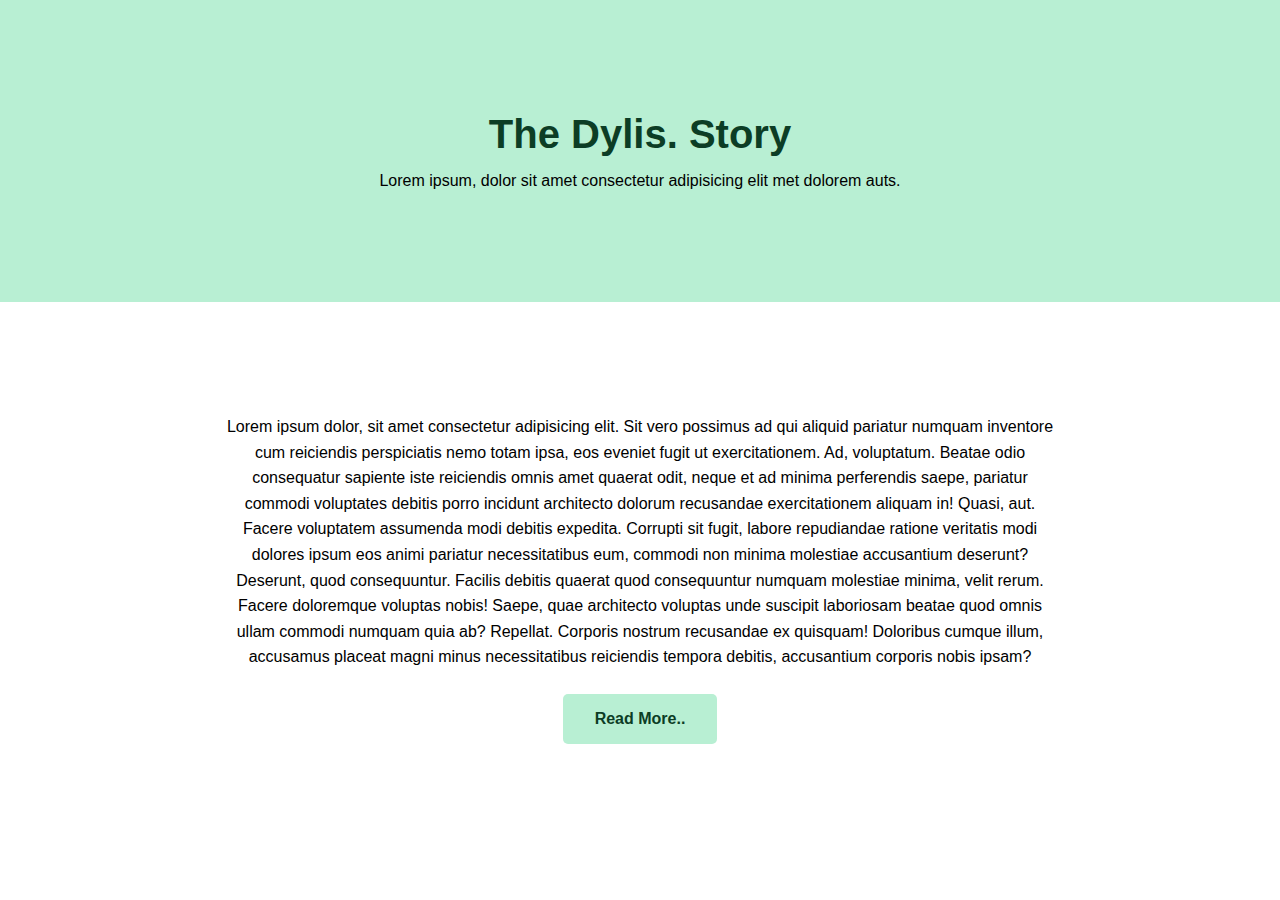
==== about.html @ 0e4374e7 "updated.." ====
<!DOCTYPE html>
<html lang="en">
<head>
    <meta charset="UTF-8">
    <meta http-equiv="X-UA-Compatible" content="IE=edge">
    <meta name="viewport" content="width=device-width, initial-scale=1.0">
    <title>About Us</title>
    <link rel="stylesheet" href="styles.css">
</head>
<body id="about-body">
    <header id="about-header">
        <h1>The Dylis. Story</h1>
        <p>Lorem ipsum, dolor sit amet consectetur adipisicing elit met dolorem auts.</p>
    </header>

    <main id="about-main">
        <div class="story">
            <p>Lorem ipsum dolor, sit amet consectetur adipisicing elit. Sit vero possimus ad qui aliquid pariatur numquam inventore cum reiciendis perspiciatis nemo totam ipsa, eos eveniet fugit ut exercitationem. Ad, voluptatum.
            Beatae odio consequatur sapiente iste reiciendis omnis amet quaerat odit, neque et ad minima perferendis saepe, pariatur commodi voluptates debitis porro incidunt architecto dolorum recusandae exercitationem aliquam in! Quasi, aut.
            Facere voluptatem assumenda modi debitis expedita. Corrupti sit fugit, labore repudiandae ratione veritatis modi dolores ipsum eos animi pariatur necessitatibus eum, commodi non minima molestiae accusantium deserunt? Deserunt, quod consequuntur.
            Facilis debitis quaerat quod consequuntur numquam molestiae minima, velit rerum. Facere doloremque voluptas nobis! Saepe, quae architecto voluptas unde suscipit laboriosam beatae quod omnis ullam commodi numquam quia ab? Repellat.
            Corporis nostrum recusandae ex quisquam! Doloribus cumque illum, accusamus placeat magni minus necessitatibus reiciendis tempora debitis, accusantium corporis nobis ipsam?</p>
            <button id="open-btn" type="button">Read More..</button>
        </div>

        <div class="modal-container">
            <div class="modal">
                <p>Lorem ipsum dolor sit, amet consectetur adipisicing elit. Debitis, accusamus unde labore beatae ducimus quaerat enim cum quas neque id molestias. Minus reprehenderit illum officiis modi sed, dicta aspernatur velit!</p>
                <div class="close-btn">&times;</div>
            </div>
        </div>
    </main>

    <!-- <footer id="about-footer">
        <p class="copyright">Dylis &copy; 2022</p>
    </footer> -->

    <script src="main.js"></script>
</body>
</html>
---- styles.css ----
@import url('http://fonts.cdnfonts.com/css/graphik');
*{
    margin: 0;
    padding: 0;
}

html, body{
    width: 100%;
    /* height: 100vh; */
    font-family: 'Graphik', sans-serif;
    scroll-behavior: smooth;
}

.index{
    background-color: #f6f6f6;
}

.navbar{
    position: fixed; 
    top: 0; 
    left: 0; 
    z-index: 9999; 
    width: 100%; 
    height: 47px; 
    background-color: #b8efd3;
    padding-top: 22px;
}

.navbar .navbar-container{
    display: flex;
    justify-content: space-between;
    margin: 0px 55px 0 55px;
    align-items: center;
}

.navbar-container .navbar-brand{
    text-decoration: none;
    font-size: 25px;
    font-weight: 700;
    color: rgb(44, 43, 43);
}

.nav-links .nav-list{
    display: flex;
}

.nav-list .nav-item{
    margin: 0 20px;
    list-style: none;
    text-decoration: none;
}

.nav-list a{
    position: relative;
    text-decoration: none;
    font-size: 16px;
    color: rgb(44, 43, 43);
    font-weight: 300;
    transition: .3s;
}

/* .nav-list a::after{
    content: '';
    position: absolute;
    bottom: -3px;
    left: 4%;
    width: 0;
    height: 2px;
    background-color: rgb(44, 43, 43);
    transition: 0.5s ease-in-out;
}

.nav-list a:hover::after{
    width: 92%;
} */

.nav-list a:hover{
    font-weight: bold;
}

.nav-list a .active{
    font-weight: 700;
}

.main-container{
    position: relative;
    /* display: flex; */
    margin: 60px 100px 0 100px;
}

.text-content h1{
    position: absolute;
    top: 15%;
    width: 30%;
    font-size: 40px;
    font-weight: 600;
    color: rgb(44, 43, 43);
    /* line-height: 50px; */
}

.text-content span{
    font-weight: 400;
    color: rgb(44, 43, 43);
}

.text-content p{
    position: absolute;
    top: 36%;
    width: 35%;
    font-size: 18px;
    font-weight: 300;
    line-height: 27px;
}

.buttons{
    position: absolute;
    top: 58%;
}

.buttons .btn1, .btn2{
    padding: 12px 17px;
    font-size: 11px;
    cursor: pointer;
}

.buttons .btn1{
    margin-right: 10px;
    background-color: #6AC599;
    border: none;
    color: rgb(255, 255, 255);
}

.buttons .btn1:hover{
    background-color: rgb(255, 255, 255);
    color: #6AC599;
    border: 1px solid #6AC599;
}

.buttons .btn2{
    background-color: rgb(255, 255, 255);
    border: 1px solid #6AC599;
    color: #6AC599;
}

.buttons .btn2:hover{
    background-color: #6AC599;
    color: rgb(255, 255, 255);
}

.img img{
    position: relative;
    left: 14%;
    width: 60%;
    filter:drop-shadow(0 0 20px rgb(169, 167, 167));
}

.funA{
    width: 10%;
    background-color: rgb(105, 104, 104);
    position: absolute;
    margin-top: 6%;
    left: 64%;
    font-size: 12px;
    padding: 7px 15px 7px 25px;
    line-height: 15px;
    border-radius: 25px;
    border: 1px solid #6AC599;
    color: rgb(192, 189, 189);
    transition: width 1s;
    box-shadow: 0 0 10px #6AC599;
}

.funA:hover{
    width: 13%;
}

.funA span{
    font-weight: 700;
    color: rgb(192, 189, 189);
}

.funB{
    width: 18%;
    background-color: #6AC599;
    position: absolute;
    margin-top: 11%;
    left: 61%;
    font-size: 13px;
    padding: 12px 15px 9px 25px;
    line-height: 17px;
    border-radius: 30px;
    color: rgb(255, 255, 255);
    transition: width 1s;
    box-shadow: 0 0 10px rgb(169, 167, 167);
}

.funB:hover{
    width: 22%;
}

.funC{
    width: 31%;
    background-color: #6AC599;
    position: absolute;
    margin-top: 32%;
    left: 67%;
    font-size: 13px;
    padding: 12px 15px 9px 25px;
    line-height: 17px;
    border-radius: 30px;
    color: rgb(255, 255, 255);
    transition: width 1s;
    box-shadow: 0 0 10px rgb(169, 167, 167);
}

.testimonial-box{
    position: absolute;
    left: 60%;
    width: 20%;
    height: 10px;
    background-color: rgb(255, 255, 255);
    margin: 18% 0 0 10%;
    padding: 10px 20px 125px 20px;
    border-radius: 5px;
    box-shadow: 0 0 7px 1.5px hsl(0, 1%, 82%);
}

.testimonial-box .box-content .fa-quote-left{
    margin-bottom: 10px;
}

.testimonial-box .box-content p{
    font-size: 12.2px;
    line-height: 20px;
    width: 85%;
    margin-bottom: 10px;
    color: hsl(243, 87%, 12%);
}

.testimonial-box .box-content .info-contents{
    position: absolute;
    top: 70%;
    display: flex;
    align-items: center;
}

.info .name{
    font-size: 11px;
    font-weight: 700;
    margin-bottom: 0.5px;
    padding-left: 7px;
}

.info .profession{
    font-size: 9px;
    padding-left: 7px;
}

.info-contents .testimonial-image{
   width: 38px;
   height: 35px;
}

.testimonial-image img{
    height: 100%;
    width: 100%; 
    object-fit: cover;
    border-radius: 50%;
}

.testimonial-boxB{
    position: absolute;
    left: 11%;
    width: 20%;
    height: 10px;
    background-color: rgb(255, 255, 255);
    margin: 31% 0 0 10%;
    padding: 10px 20px 125px 20px;
    border-radius: 5px;
    box-shadow: 0 0 7px 1.5px hsl(0, 1%, 82%);
}

.testimonial-boxB .box-content .fa-quote-left{
    margin-bottom: 10px;
}

.testimonial-boxB .box-content p{
    font-size: 12.2px;
    line-height: 20px;
    width: 85%;
    margin-bottom: 10px;
    color: hsl(243, 87%, 12%);
}

.testimonial-boxB .box-content .info-contents{
    position: absolute;
    top: 70%;
    display: flex;
    align-items: center;
}

.info .name{
    font-size: 11px;
    font-weight: 700;
    margin-bottom: 0.5px;
    padding-left: 7px;
}

.info .profession{
    font-size: 9px;
    padding-left: 7px;
}

.info-contents .testimonial-image{
   width: 38px;
   height: 35px;
}

.testimonial-image img{
    height: 100%;
    width: 100%; 
    object-fit: cover;
    border-radius: 50%;
}

/* SECOND CONTENT */
#second-section{
    background-color: #f3fff9;
    padding: 140px 100px 0 100px;
}

.second-details{
    text-align: center; 
    padding: 0 130px 40px 130px;
}

.second-details h3{
    font-size: 17px;
    font-weight: 500;
    color: #53b485;
    margin: 3% 0 2% 0;
}

.second-details span{
    font-size: 30px;
    font-weight: 500;
    width: 10%;
    margin: 0 auto;
    line-height: 43px;
    color: rgb(44, 43, 43);
}


.second-details p{
    padding: 2% 0;
    font-size: 17px;
    font-weight: 300;
    line-height: 28px;
    color: rgb(105, 103, 103);
}

#buttons .btn3, .btn4{
    padding: 16px 20px;
    font-size: 11px;
    cursor: pointer;
    border-radius: 3px;
    margin-bottom: 10%;
}

#buttons .btn3{
    margin-right: 10px;
    background-color: #6AC599;
    font-size: 12px;
    font-weight: 300;
    border: none;
    color: rgb(255, 255, 255);
}

#buttons .btn3:hover{
    background-color: #317f59;
}

#buttons .btn4{
    background-color: rgb(255, 255, 255);
    border: 1px solid #6AC599;
    color: #6AC599;
    font-size: 12px;
    font-weight: 300;
}

#buttons .btn4:hover{
    background-color: #317f59;
    color: rgb(255, 255, 255);
}

footer{
    background-color: rgb(255, 255, 255);
    text-align: center;
    padding: 0 0 4% 0;
}

footer .socials{
    padding: 6% 0 0 0;
}

.socials a{
    filter: brightness(0);
    font-size: 30px;
    padding: 0 10px;
}

footer .info ul{
    display: flex;
    justify-content: center;
    align-items: center;
    text-align: center;
}

.info ul li{
    list-style: none;
    padding: 35px 20px 30px 20px;
    font-size: 16px;
    font-weight: 500;
    color: rgb(44, 43, 43);
}

.info ul a{
    text-decoration: none;
}

.copyright{
    font-size: 14px;
    color: rgb(44, 43, 43);
}

/* PAGE 4 */
#resource-page{
    margin: 0 auto;
    padding: 2.5rem 0;
    text-align: center;
    background-color: #b8efd3;
}

video{
    width: 800px;
    height: 500px;
}

.captionA{
   margin: 20px 0 0 -18.4rem;
   font-size: 16px;
}

.captionB{
    margin: 20px 0 0 1.8rem;
    font-size: 16px;
 }

 span{
    font-weight: 500;
 }

 /* PAGE 5 */
 #about-body{
    text-align: center;
    margin: 0 auto;
    position: relative;
 }

 #about-header{
    padding: 7rem 0;
    background-color:#b8efd3;
 }

 #about-header h1{
    font-size: 2.5rem;
    padding-bottom: 15px;
    color: #0c3d25;
 }

 #about-header p{
    font-weight: 400;
 }

 #about-main .story{
    padding: 7rem 14rem 0 14rem;
    text-align: center;
 }

 .story p{
    line-height: 1.6rem;
 }

 .story button{
    padding: 1rem 2rem;
    margin: 1.5rem 0 3rem 0;
    font-size: 16px;
    font-weight: bold;
    background-color: #b8efd3;
    color: #0c3d25;
    border: none;
    border-radius: 5px;
    cursor: pointer;
 }

 .story button:hover{
    background-color: #0c3d25;
    color: #fff;
 }

 .modal-container{
    display: none;
    position: fixed;
    top: 0;
    left: 0;
    width: 100%;
    height: 100%;
    z-index: 999;

    animation-name: modalcontainer;
    animation-duration: .4s;
 }

 @keyframes modalcontainer {
    0% {
        top: -400px;
        opacity: 0;
    }

    100% {
        top: 2%;
        opacity: 1;
    }
 }

 .modal{
    position: absolute;
    background-color: #317f59;
    width: 30%;
    padding: 4.5rem 3.3rem;
    top: 50%;
    left: 50%;
    transform: translate(-50%, -50%);
    font-size: 16px;
    line-height: 1.5rem;
    color: #fff;
    border-radius: 6px;
 }

 .close-btn{
    position: absolute;
    top: 1rem;
    right: 2rem;
    font-size: 50px;
    cursor: pointer;
    padding: .2rem;
 }
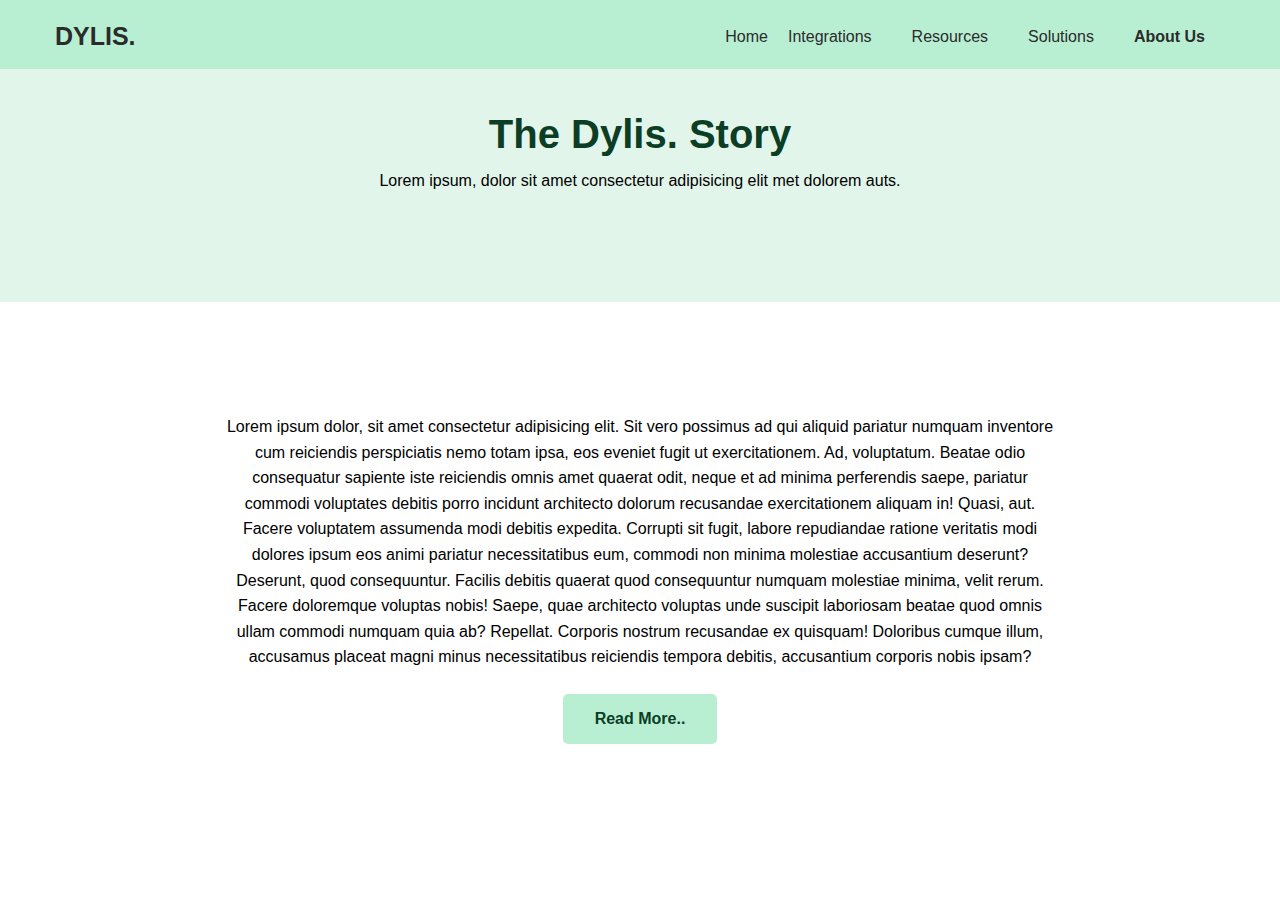
==== commit 8142a699: "updated" ====
--- a/about.html
+++ b/about.html
@@ -8,10 +8,26 @@
     <link rel="stylesheet" href="styles.css">
 </head>
 <body id="about-body">
-    <header id="about-header">
+    <header>
+        <div class="navbar">
+            <div class="navbar-container">
+                <a href="#" class="navbar-brand">DYLIS.</a>
+                <div class="nav-links">
+                    <ul class="nav-list">
+                        <a href="index.html"><li>Home</li></a>
+                        <a href="integration.html"><li class="nav-item">Integrations</li></a>
+                        <a href="resources.html"><li class="nav-item">Resources</li></a>
+                        <a href="solution.html"><li class="nav-item">Solutions</li></a>
+                        <a href="about.html"><li class="nav-item nav-item active">About Us</li></a>
+                    </ul>
+                </div>
+            </div>
+        </div>
+    </header>
+    <div id="about-header">
         <h1>The Dylis. Story</h1>
         <p>Lorem ipsum, dolor sit amet consectetur adipisicing elit met dolorem auts.</p>
-    </header>
+    </div>
 
     <main id="about-main">
         <div class="story">
--- a/styles.css
+++ b/styles.css
@@ -57,6 +57,7 @@
     color: rgb(44, 43, 43);
     font-weight: 300;
     transition: .3s;
+    list-style: none;
 }
 
 /* .nav-list a::after{
@@ -84,18 +85,16 @@
 
 .main-container{
     position: relative;
-    /* display: flex; */
     margin: 60px 100px 0 100px;
 }
 
 .text-content h1{
-    position: absolute;
-    top: 15%;
+    position: relative; 
+    margin-top: 15%;
     width: 30%;
     font-size: 40px;
     font-weight: 600;
     color: rgb(44, 43, 43);
-    /* line-height: 50px; */
 }
 
 .text-content span{
@@ -104,17 +103,16 @@
 }
 
 .text-content p{
-    position: absolute;
-    top: 36%;
     width: 35%;
-    font-size: 18px;
+    font-size: 16px;
+    padding-top: 16px;
     font-weight: 300;
     line-height: 27px;
 }
 
 .buttons{
-    position: absolute;
-    top: 58%;
+    position: relative;
+    margin-top: 1.2rem;
 }
 
 .buttons .btn1, .btn2{
@@ -131,9 +129,7 @@
 }
 
 .buttons .btn1:hover{
-    background-color: rgb(255, 255, 255);
-    color: #6AC599;
-    border: 1px solid #6AC599;
+    background-color: #317f59;
 }
 
 .buttons .btn2{
@@ -143,12 +139,13 @@
 }
 
 .buttons .btn2:hover{
-    background-color: #6AC599;
+    background-color: #317f59;
     color: rgb(255, 255, 255);
 }
 
 .img img{
     position: relative;
+    margin-top: -22rem;
     left: 14%;
     width: 60%;
     filter:drop-shadow(0 0 20px rgb(169, 167, 167));
@@ -158,9 +155,9 @@
     width: 10%;
     background-color: rgb(105, 104, 104);
     position: absolute;
-    margin-top: 6%;
-    left: 64%;
-    font-size: 12px;
+    margin-top: -8rem;
+    left: 72%;
+    font-size: 11px;
     padding: 7px 15px 7px 25px;
     line-height: 15px;
     border-radius: 25px;
@@ -180,12 +177,12 @@
 }
 
 .funB{
-    width: 18%;
+    width: 20%;
     background-color: #6AC599;
     position: absolute;
-    margin-top: 11%;
-    left: 61%;
-    font-size: 13px;
+    margin-top: -4rem;
+    left: 68%;
+    font-size: 11px;
     padding: 12px 15px 9px 25px;
     line-height: 17px;
     border-radius: 30px;
@@ -198,38 +195,38 @@
     width: 22%;
 }
 
-.funC{
-    width: 31%;
+/* .funC{
+    width: 29%;
     background-color: #6AC599;
     position: absolute;
-    margin-top: 32%;
+    margin-top: 14%;
     left: 67%;
-    font-size: 13px;
+    font-size: 11px;
     padding: 12px 15px 9px 25px;
     line-height: 17px;
     border-radius: 30px;
     color: rgb(255, 255, 255);
     transition: width 1s;
     box-shadow: 0 0 10px rgb(169, 167, 167);
-}
-
-.testimonial-box{
+} */
+
+.box{
     position: absolute;
     left: 60%;
     width: 20%;
     height: 10px;
     background-color: rgb(255, 255, 255);
-    margin: 18% 0 0 10%;
-    padding: 10px 20px 125px 20px;
+    margin: 1% 0 0 10%;
+    padding: 10px 17px 125px 20px;
     border-radius: 5px;
     box-shadow: 0 0 7px 1.5px hsl(0, 1%, 82%);
 }
 
-.testimonial-box .box-content .fa-quote-left{
-    margin-bottom: 10px;
-}
-
-.testimonial-box .box-content p{
+.box-content .fa-quote-left{
+    margin-bottom: 3px;
+}
+
+.box-content p{
     font-size: 12.2px;
     line-height: 20px;
     width: 85%;
@@ -237,7 +234,7 @@
     color: hsl(243, 87%, 12%);
 }
 
-.testimonial-box .box-content .info-contents{
+.box-content .info-contents{
     position: absolute;
     top: 70%;
     display: flex;
@@ -269,58 +266,8 @@
 }
 
 .testimonial-boxB{
-    position: absolute;
     left: 11%;
-    width: 20%;
-    height: 10px;
-    background-color: rgb(255, 255, 255);
-    margin: 31% 0 0 10%;
-    padding: 10px 20px 125px 20px;
-    border-radius: 5px;
-    box-shadow: 0 0 7px 1.5px hsl(0, 1%, 82%);
-}
-
-.testimonial-boxB .box-content .fa-quote-left{
-    margin-bottom: 10px;
-}
-
-.testimonial-boxB .box-content p{
-    font-size: 12.2px;
-    line-height: 20px;
-    width: 85%;
-    margin-bottom: 10px;
-    color: hsl(243, 87%, 12%);
-}
-
-.testimonial-boxB .box-content .info-contents{
-    position: absolute;
-    top: 70%;
-    display: flex;
-    align-items: center;
-}
-
-.info .name{
-    font-size: 11px;
-    font-weight: 700;
-    margin-bottom: 0.5px;
-    padding-left: 7px;
-}
-
-.info .profession{
-    font-size: 9px;
-    padding-left: 7px;
-}
-
-.info-contents .testimonial-image{
-   width: 38px;
-   height: 35px;
-}
-
-.testimonial-image img{
-    height: 100%;
-    width: 100%; 
-    object-fit: cover;
-    border-radius: 50%;
+    margin: 8% 0 0 10%;
 }
 
 /* SECOND CONTENT */
@@ -469,7 +416,7 @@
 
  #about-header{
     padding: 7rem 0;
-    background-color:#b8efd3;
+    background-color:#e2f5eb;
  }
 
  #about-header h1{
